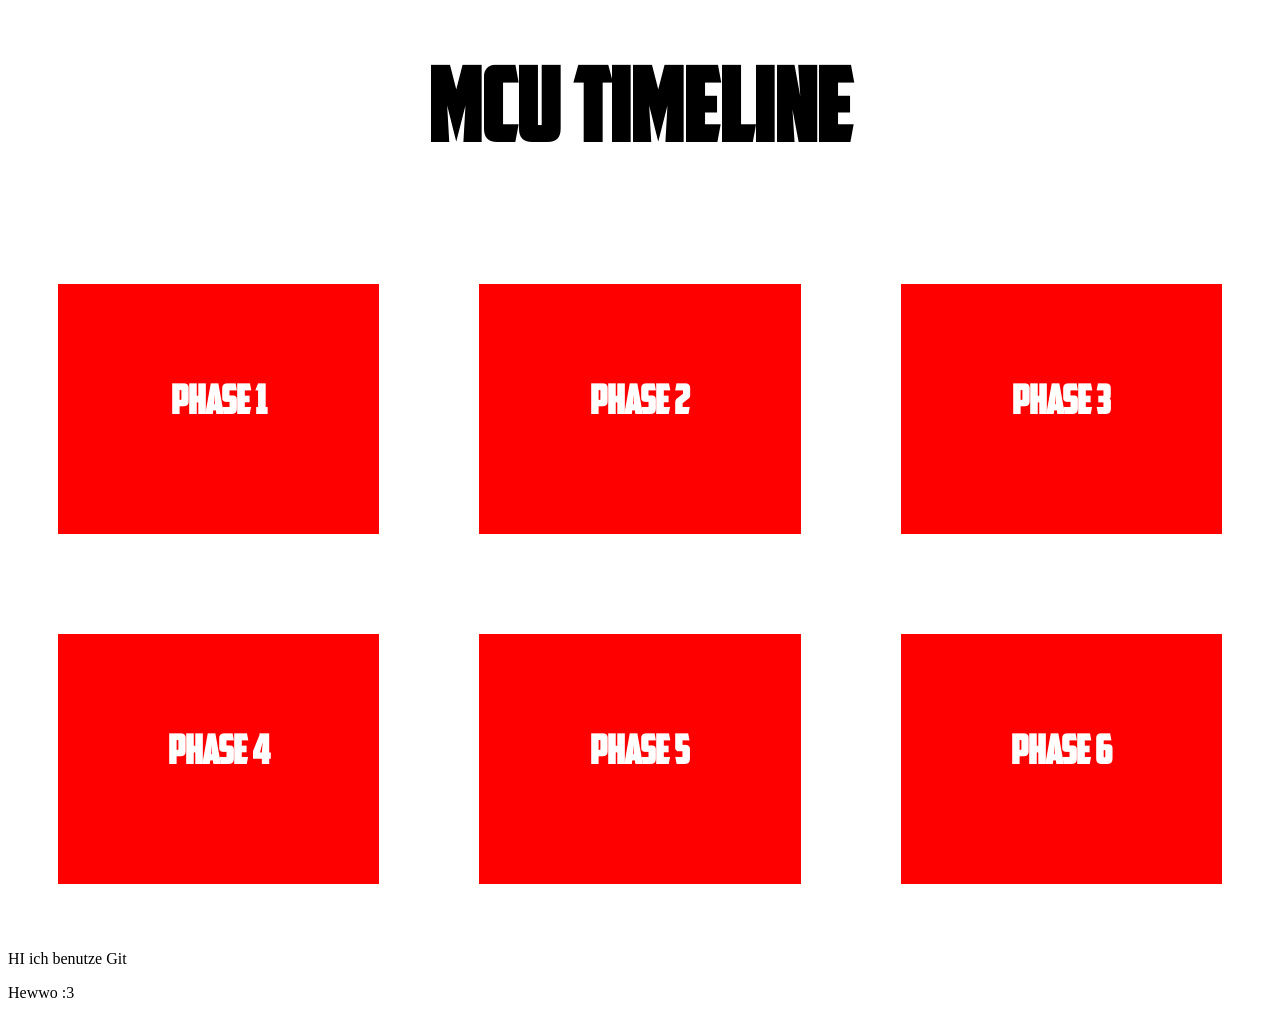
==== index.html @ 71ed4931 "Rename" ====
<!DOCTYPE html>
<html lang="de">
<head>
<title>MCU Timeline</title>
<link rel="stylesheet" href="stylesheet.css">
<meta charset="utf-8">
</head>
<body>
<box id="header">
<h1 id="title">MCU TIMELINE</h1>
</box>
<script src="script.js"></script>

<div id="row1"> 
<div  class="box">
 <h1 class="phasestitle"><a href=Phase1.html>Phase 1</a></h1>
</div>
<div class="box">
<h1 class="phasestitle"><a href=Phase2.html>Phase 2</a></h1>
</div>
<div class="box">
<h1 class="phasestitle"><a href="Phase3.html">Phase 3</a></h1>
</div>
</div>
<div id="row2">
<div class="box">
<h1 class="phasestitle"><a href="Phase4.html">Phase 4</a></h1>
</div>
<div class="box">
<h1 class="phasestitle"><a href="Phase5.html">Phase 5</a></h1>
</div>
<div class="box">
<h1 class="phasestitle"><a href="Phase6.html">Phase 6</a></h1>
</div>

</div>


<p> HI ich benutze Git</p>

<p>Hewwo :3</p>

</body>

</html>
---- stylesheet.css ----
@font-face {
    font-family: Myfont;
    src: url(Marvelschrift.otf) format('woff2');
}

#row1{
   display:flex;
    width:100%; 
}
#row2{

    display:flex;
    width:100%;
}

.box{
    flex:1;
    width:400px;
    height:250px;
    background-color: red;
    margin:50px;
    text-align: center;
}

.phasestitle{
    margin:100px;
    font-family: Myfont;
    font-size: 40px;
}

#title{
    text-align: center;
    font-size: 100px;
     font-family: Myfont;
}

a {
text-decoration: none;
color: white;

}
a:hover{
    color: black;
}
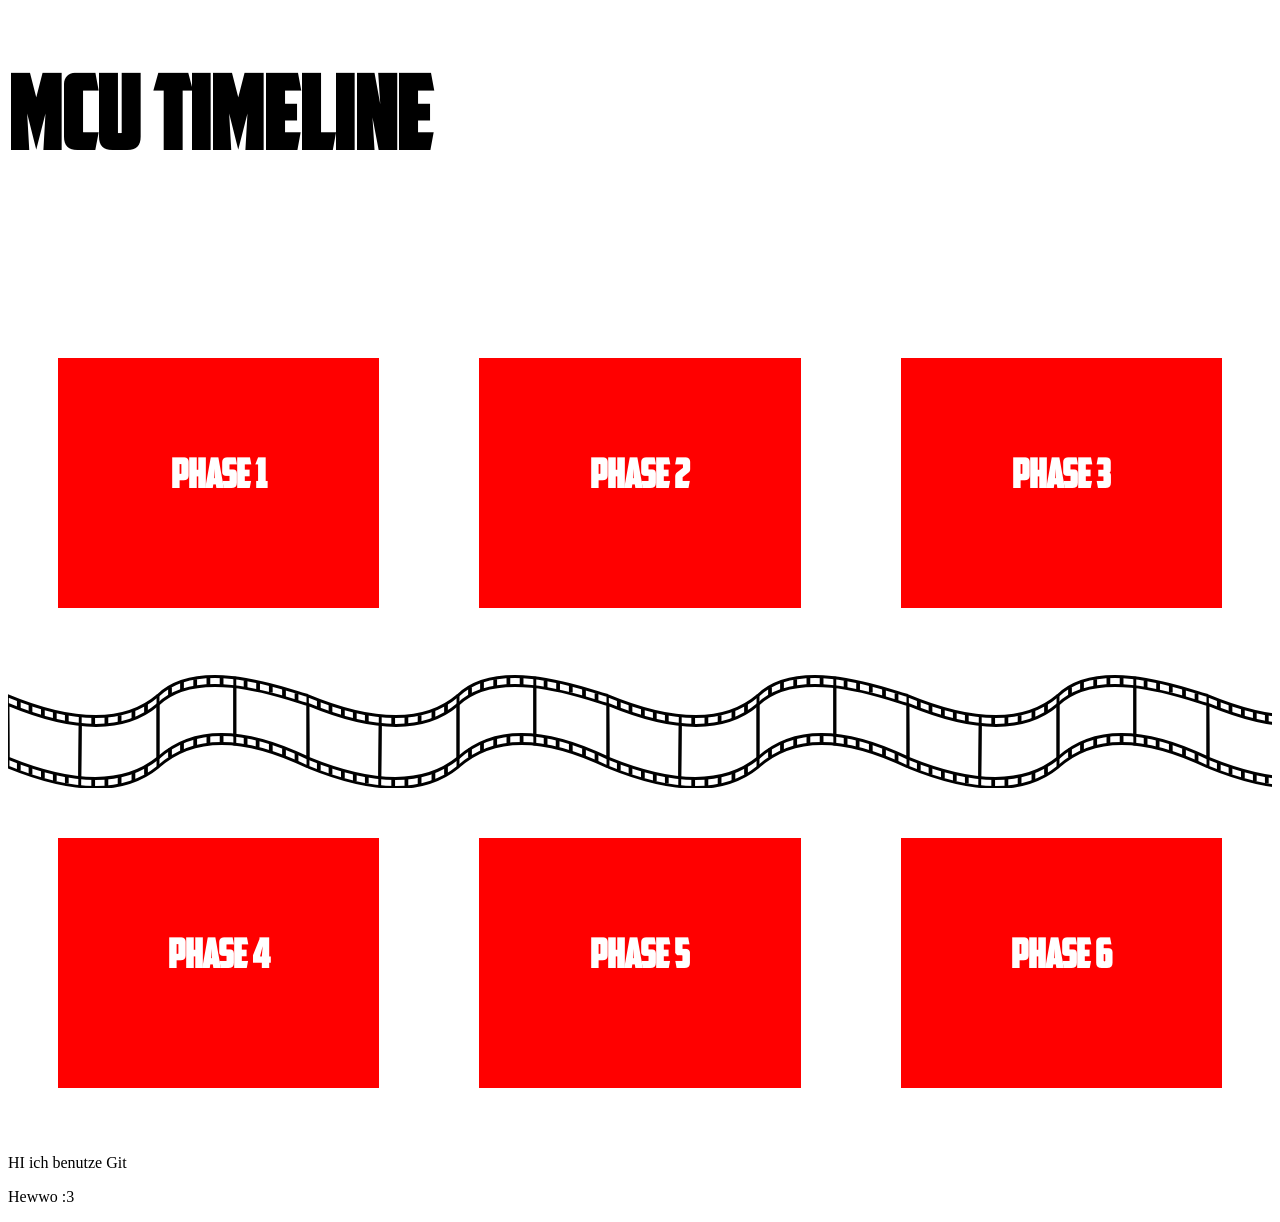
==== commit 32990bbd: "Movie tape funktioniert" ====
--- a/index.html
+++ b/index.html
@@ -22,6 +22,7 @@
 <h1 class="phasestitle"><a href="Phase3.html">Phase 3</a></h1>
 </div>
 </div>
+<div id="tilebox" style="width: 100%; height: 130px; background-repeat: repeat-x; background-position: left center;"></div>
 <div id="row2">
 <div class="box">
 <h1 class="phasestitle"><a href="Phase4.html">Phase 4</a></h1>
--- a/stylesheet.css
+++ b/stylesheet.css
@@ -42,4 +42,15 @@
 a:hover{
     color: black;
 }
+#tilebox {
+  background-image: url('images/Movie_Tape.svg');
+  background-size: 300px auto; /* tile width — change this to resize */
+  background-repeat: repeat-x;
+}
 
+#header {
+    display:flex;
+    width: 100%;
+    height: 300px;
+    background-image: ;
+}
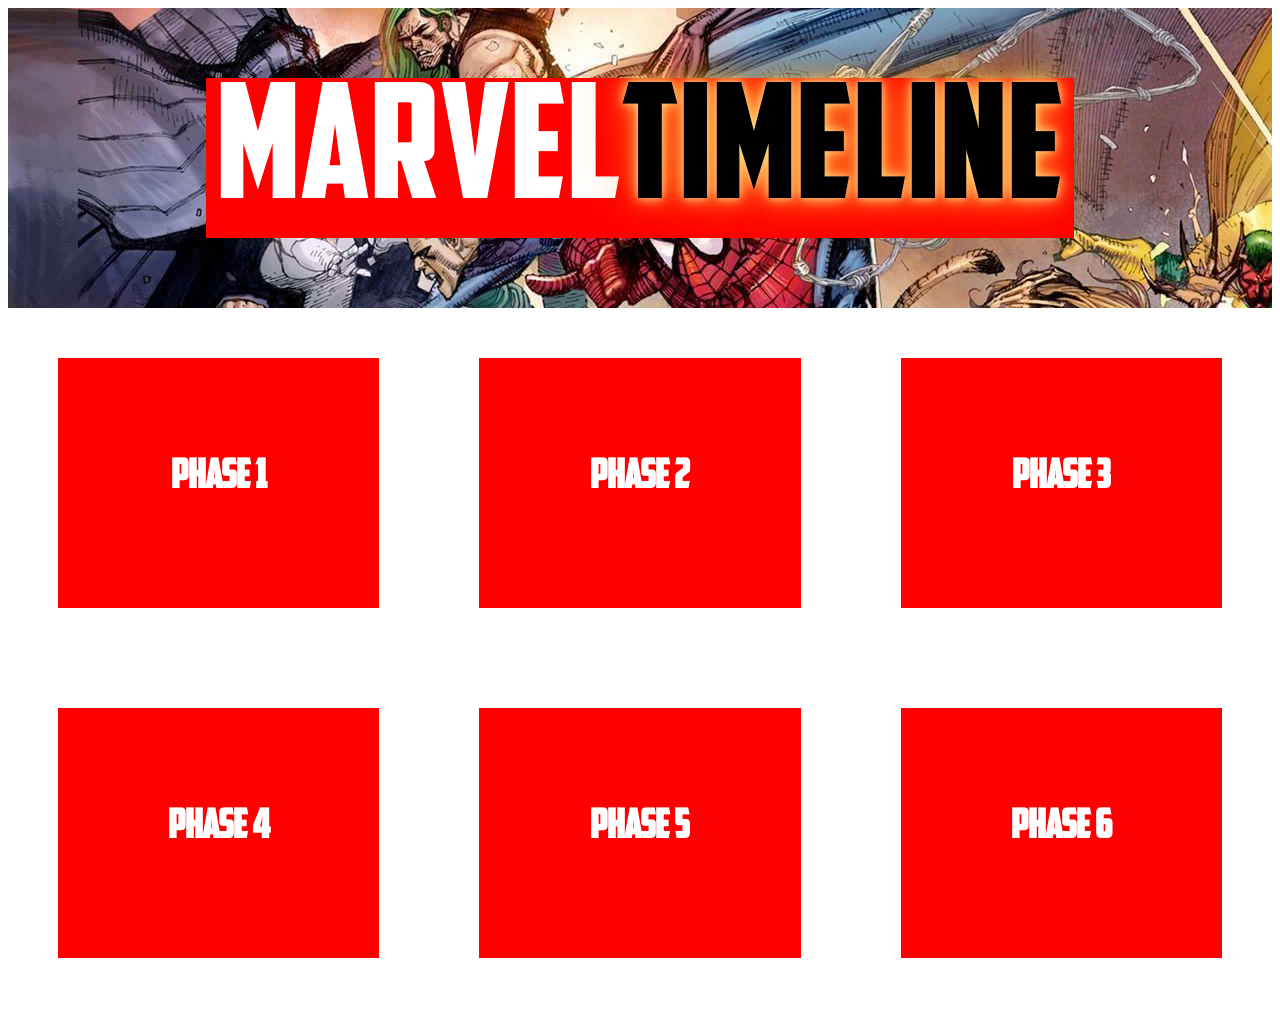
==== commit 00e5029e: "Änderungen" ====
--- a/index.html
+++ b/index.html
@@ -6,9 +6,12 @@
 <meta charset="utf-8">
 </head>
 <body>
-<box id="header">
-<h1 id="title">MCU TIMELINE</h1>
-</box>
+<div id="header">
+<span id="title">MARVEL</span>
+<span id="glowwrapper">
+<span id="title2">TIMELINE</span>
+</span> 
+</div>
 <script src="script.js"></script>
 
 <div id="row1"> 
@@ -22,7 +25,6 @@
 <h1 class="phasestitle"><a href="Phase3.html">Phase 3</a></h1>
 </div>
 </div>
-<div id="tilebox" style="width: 100%; height: 130px; background-repeat: repeat-x; background-position: left center;"></div>
 <div id="row2">
 <div class="box">
 <h1 class="phasestitle"><a href="Phase4.html">Phase 4</a></h1>
@@ -36,11 +38,6 @@
 
 </div>
 
-
-<p> HI ich benutze Git</p>
-
-<p>Hewwo :3</p>
-
 </body>
 
 </html>
--- a/stylesheet.css
+++ b/stylesheet.css
@@ -29,10 +29,14 @@
 }
 
 #title{
-    text-align: center;
-    font-size: 100px;
+    font-size: 160px;
      font-family: Myfont;
+     color: white;
+     background-color: red;
+     padding-left: 10px;
 }
+
+
 
 a {
 text-decoration: none;
@@ -42,15 +46,77 @@
 a:hover{
     color: black;
 }
-#tilebox {
-  background-image: url('images/Movie_Tape.svg');
-  background-size: 300px auto; /* tile width — change this to resize */
-  background-repeat: repeat-x;
-}
 
 #header {
     display:flex;
     width: 100%;
     height: 300px;
-    background-image: ;
+    background-image: url('bilder/mh.jpg'); 
+    justify-content: center;
+    align-items: center;
+    
 }
+
+
+/*#glow-wrapper {
+    position: relative;
+    display: inline-flex;
+    align-items: center;
+    justify-content: center;
+    padding: 20px 40px;
+  }
+ 
+  /* Soft radial halo pulsing behind the text */
+ /* #glow-wrapper::after {
+    content: "";
+    position: absolute;
+    inset: 0;
+    background: radial-gradient(
+      ellipse,
+      rgba(255, 220, 100, 0.25) 0%,
+      rgba(255, 180, 50, 0.08) 50%,
+      transparent 75%
+    );
+    animation: pulse 2.5s ease-in-out infinite;
+    z-index: 0;
+  }*/
+ 
+  #title2 {
+    font-size: 160px;
+  font-family: Myfont;
+  background-color: red;
+  padding-right: 10px;
+    position: relative;
+    z-index: 1;
+    color: #000000;
+    text-shadow:
+      0 0 10px rgba(255, 230, 150, 0.9),
+      0 0 20px rgba(255, 200, 80, 0.8),
+      0 0 40px rgba(255, 170, 40, 0.6),
+      0 0 80px rgba(255, 140, 0, 0.4);
+    animation: flicker 3s ease-in-out infinite;
+  }
+ 
+  /*@keyframes pulse {
+    0%, 100% { opacity: 0.7; transform: scale(1); }
+    50%      { opacity: 1;   transform: scale(1.08); }
+  }
+ 
+ /* @keyframes flicker {
+    0%, 100% {
+      text-shadow:
+        0 0 10px rgba(255, 230, 150, 0.9),
+        0 0 20px rgba(255, 200, 80, 0.8),
+        0 0 40px rgba(255, 170, 40, 0.6),
+        0 0 80px rgba(255, 140, 0, 0.4);
+    }
+    50% {
+      text-shadow:
+        0 0 14px rgba(255, 230, 150, 1),
+        0 0 28px rgba(255, 200, 80, 0.9),
+        0 0 55px rgba(255, 170, 40, 0.7),
+        0 0 100px rgba(255, 140, 0, 0.5);
+    }
+  }
+
+
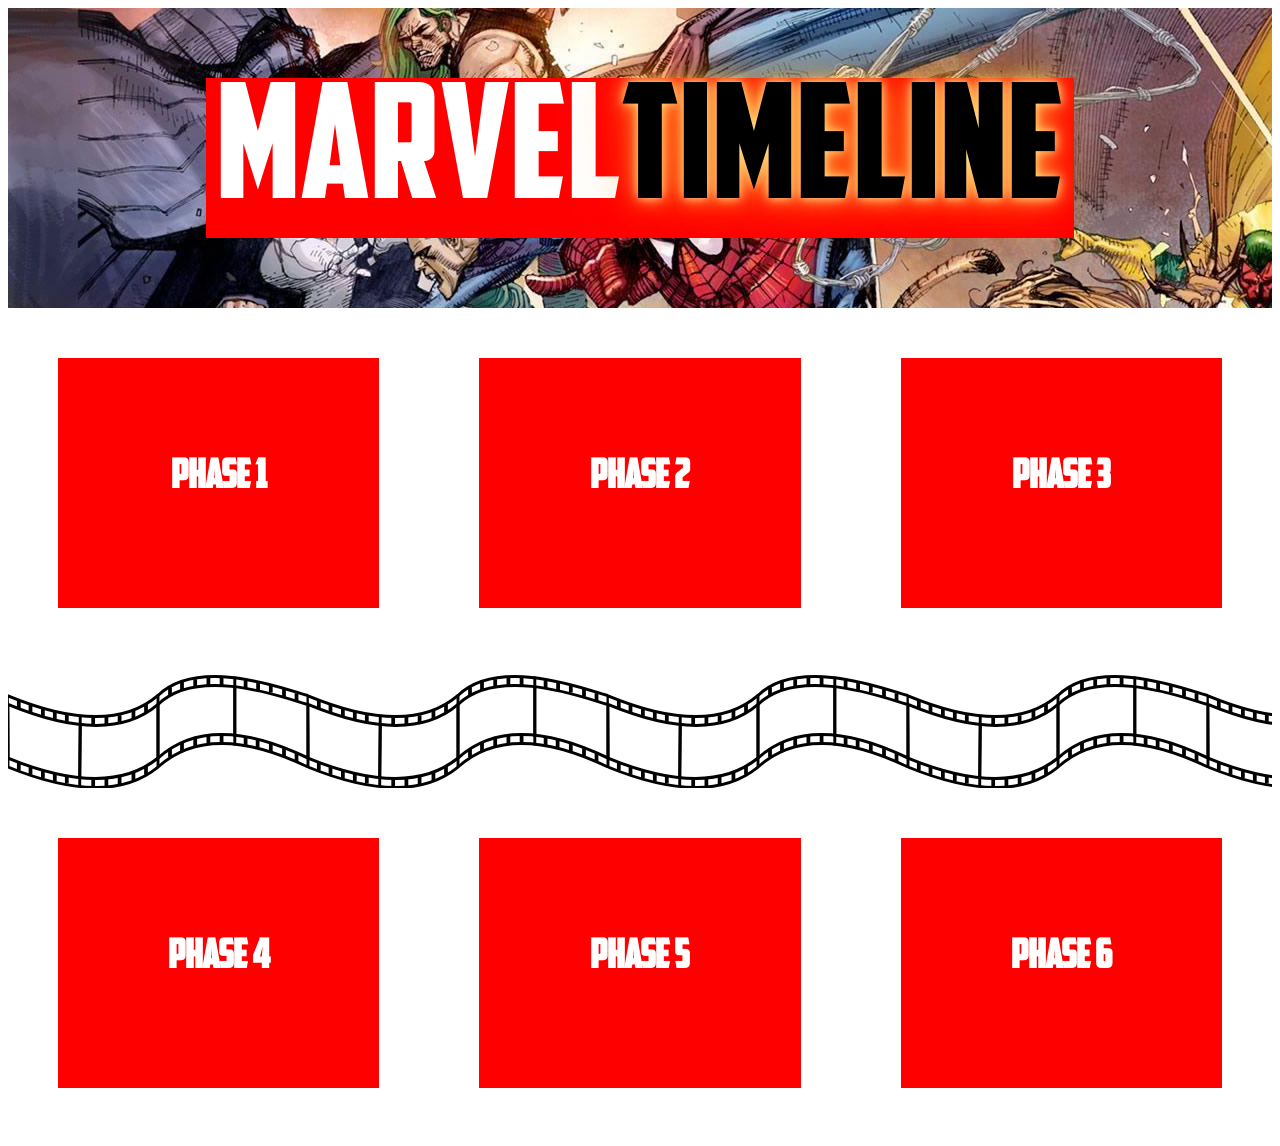
==== commit a93008d9: "Merge branch 'main' into Sam" ====
--- a/index.html
+++ b/index.html
@@ -25,6 +25,7 @@
 <h1 class="phasestitle"><a href="Phase3.html">Phase 3</a></h1>
 </div>
 </div>
+<div id="tilebox" style="width: 100%; height: 130px; background-repeat: repeat-x; background-position: left center;"></div>
 <div id="row2">
 <div class="box">
 <h1 class="phasestitle"><a href="Phase4.html">Phase 4</a></h1>
--- a/stylesheet.css
+++ b/stylesheet.css
@@ -45,6 +45,11 @@
 }
 a:hover{
     color: black;
+}
+#tilebox {
+  background-image: url('images/Movie_Tape.svg');
+  background-size: 300px auto; /* tile width — change this to resize */
+  background-repeat: repeat-x;
 }
 
 #header {
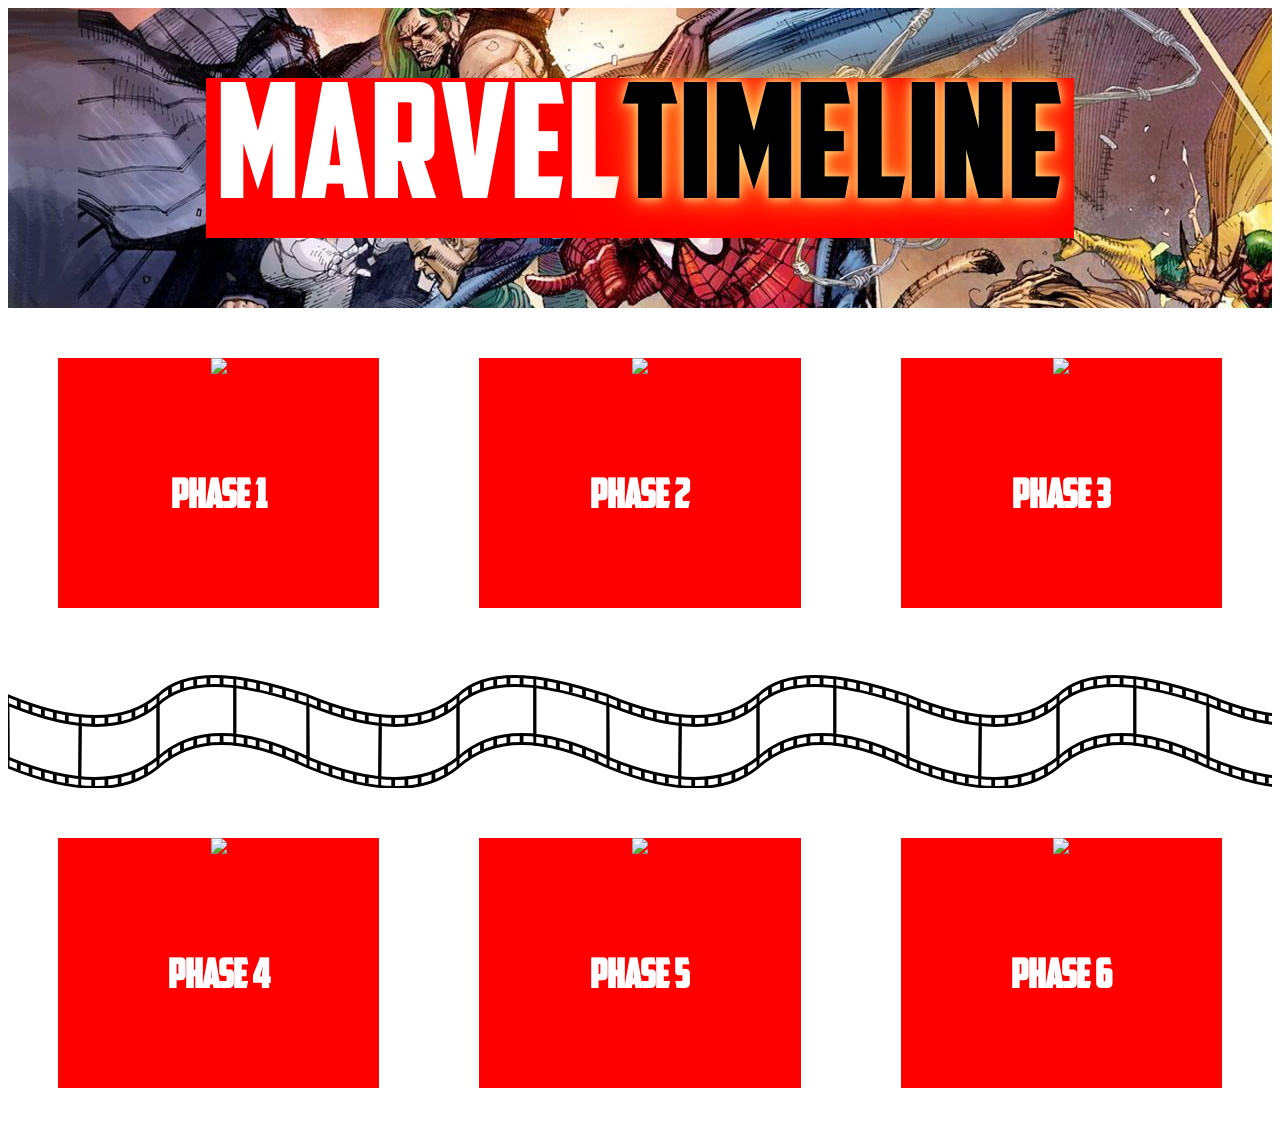
==== commit 2167b5d4: "filmklappe" ====
--- a/index.html
+++ b/index.html
@@ -1,3 +1,4 @@
+
 <!DOCTYPE html>
 <html lang="de">
 <head>
@@ -8,32 +9,36 @@
 <body>
 <div id="header">
 <span id="title">MARVEL</span>
-<span id="glowwrapper">
 <span id="title2">TIMELINE</span>
-</span> 
 </div>
 <script src="script.js"></script>
 
 <div id="row1"> 
 <div  class="box">
+<img src="bilder/klappe.png">
  <h1 class="phasestitle"><a href=Phase1.html>Phase 1</a></h1>
 </div>
 <div class="box">
+<img src="bilder/klappe.png">
 <h1 class="phasestitle"><a href=Phase2.html>Phase 2</a></h1>
 </div>
 <div class="box">
+    <img src="bilder/klappe.png">
 <h1 class="phasestitle"><a href="Phase3.html">Phase 3</a></h1>
 </div>
 </div>
 <div id="tilebox" style="width: 100%; height: 130px; background-repeat: repeat-x; background-position: left center;"></div>
 <div id="row2">
 <div class="box">
+    <img src="bilder/klappe.png">
 <h1 class="phasestitle"><a href="Phase4.html">Phase 4</a></h1>
 </div>
 <div class="box">
+    <img src="bilder/klappe.png">
 <h1 class="phasestitle"><a href="Phase5.html">Phase 5</a></h1>
 </div>
 <div class="box">
+    <img src="bilder/klappe.png">
 <h1 class="phasestitle"><a href="Phase6.html">Phase 6</a></h1>
 </div>
 
